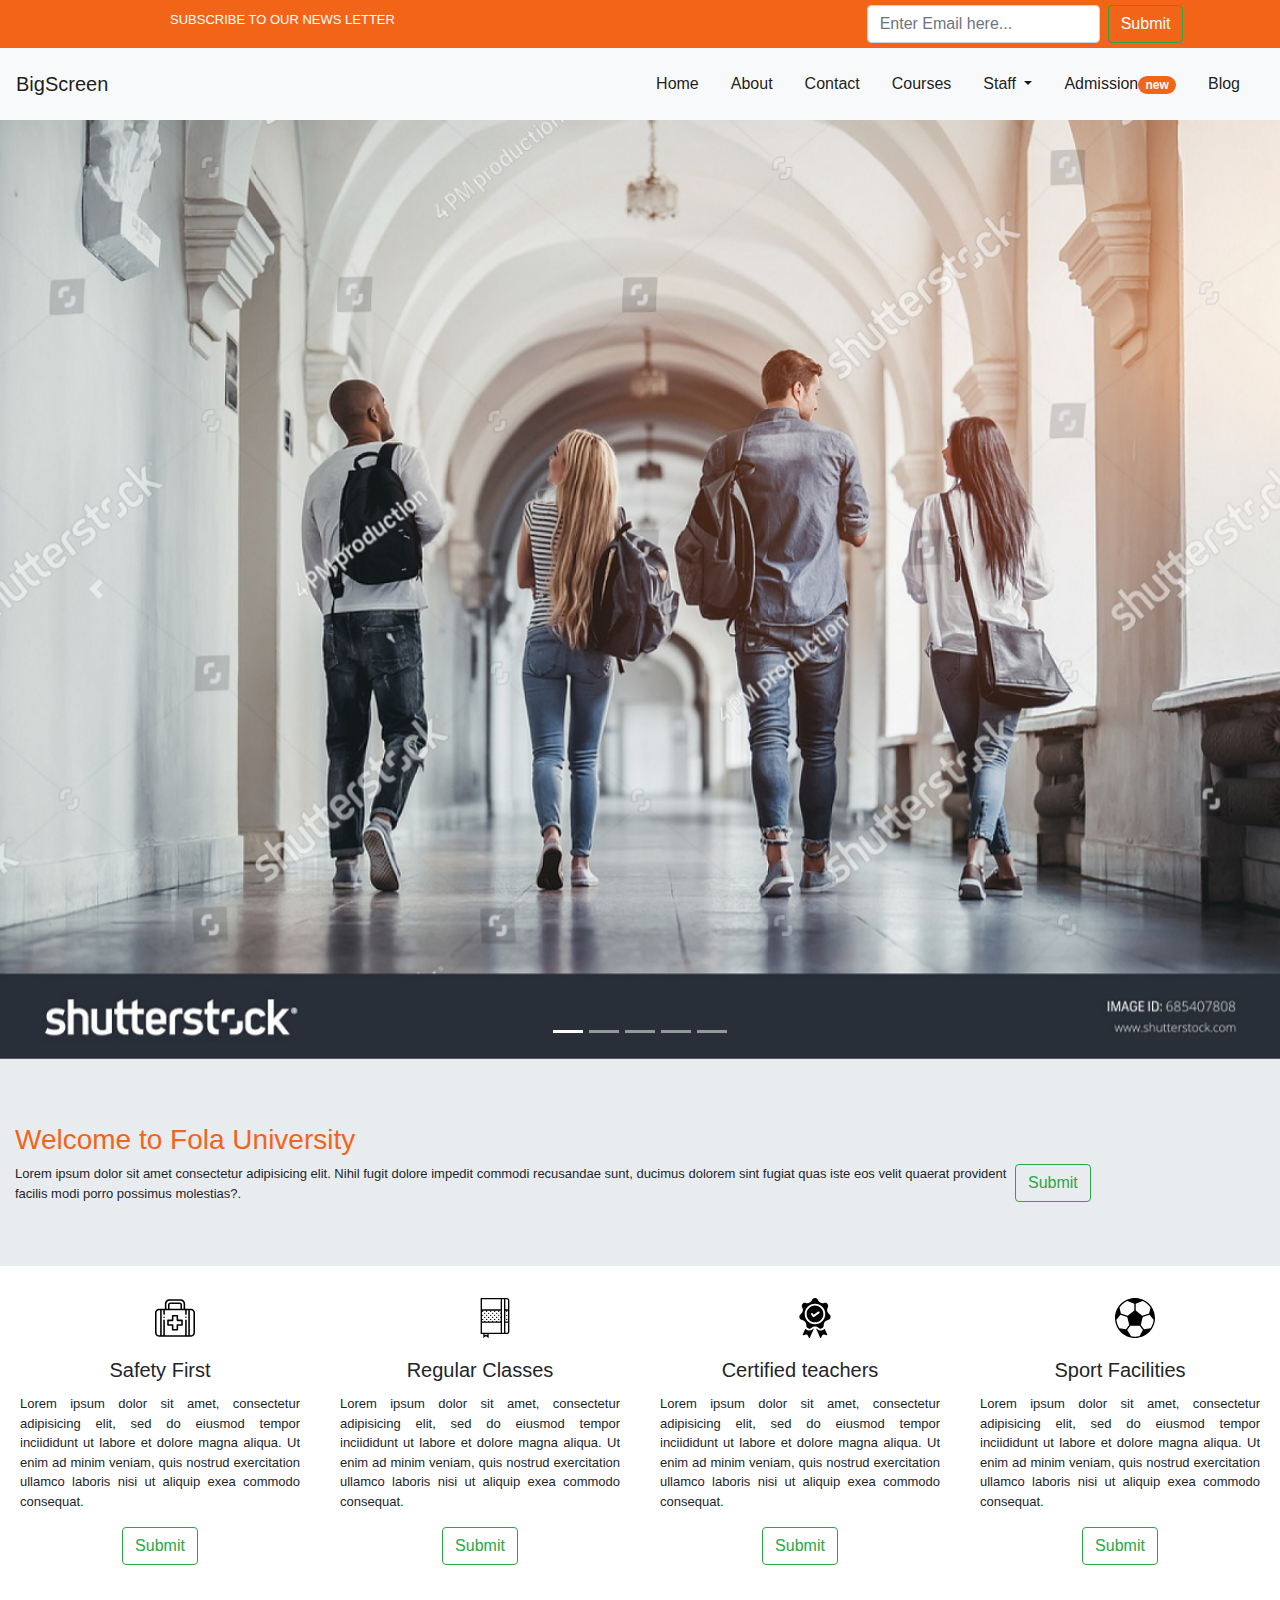
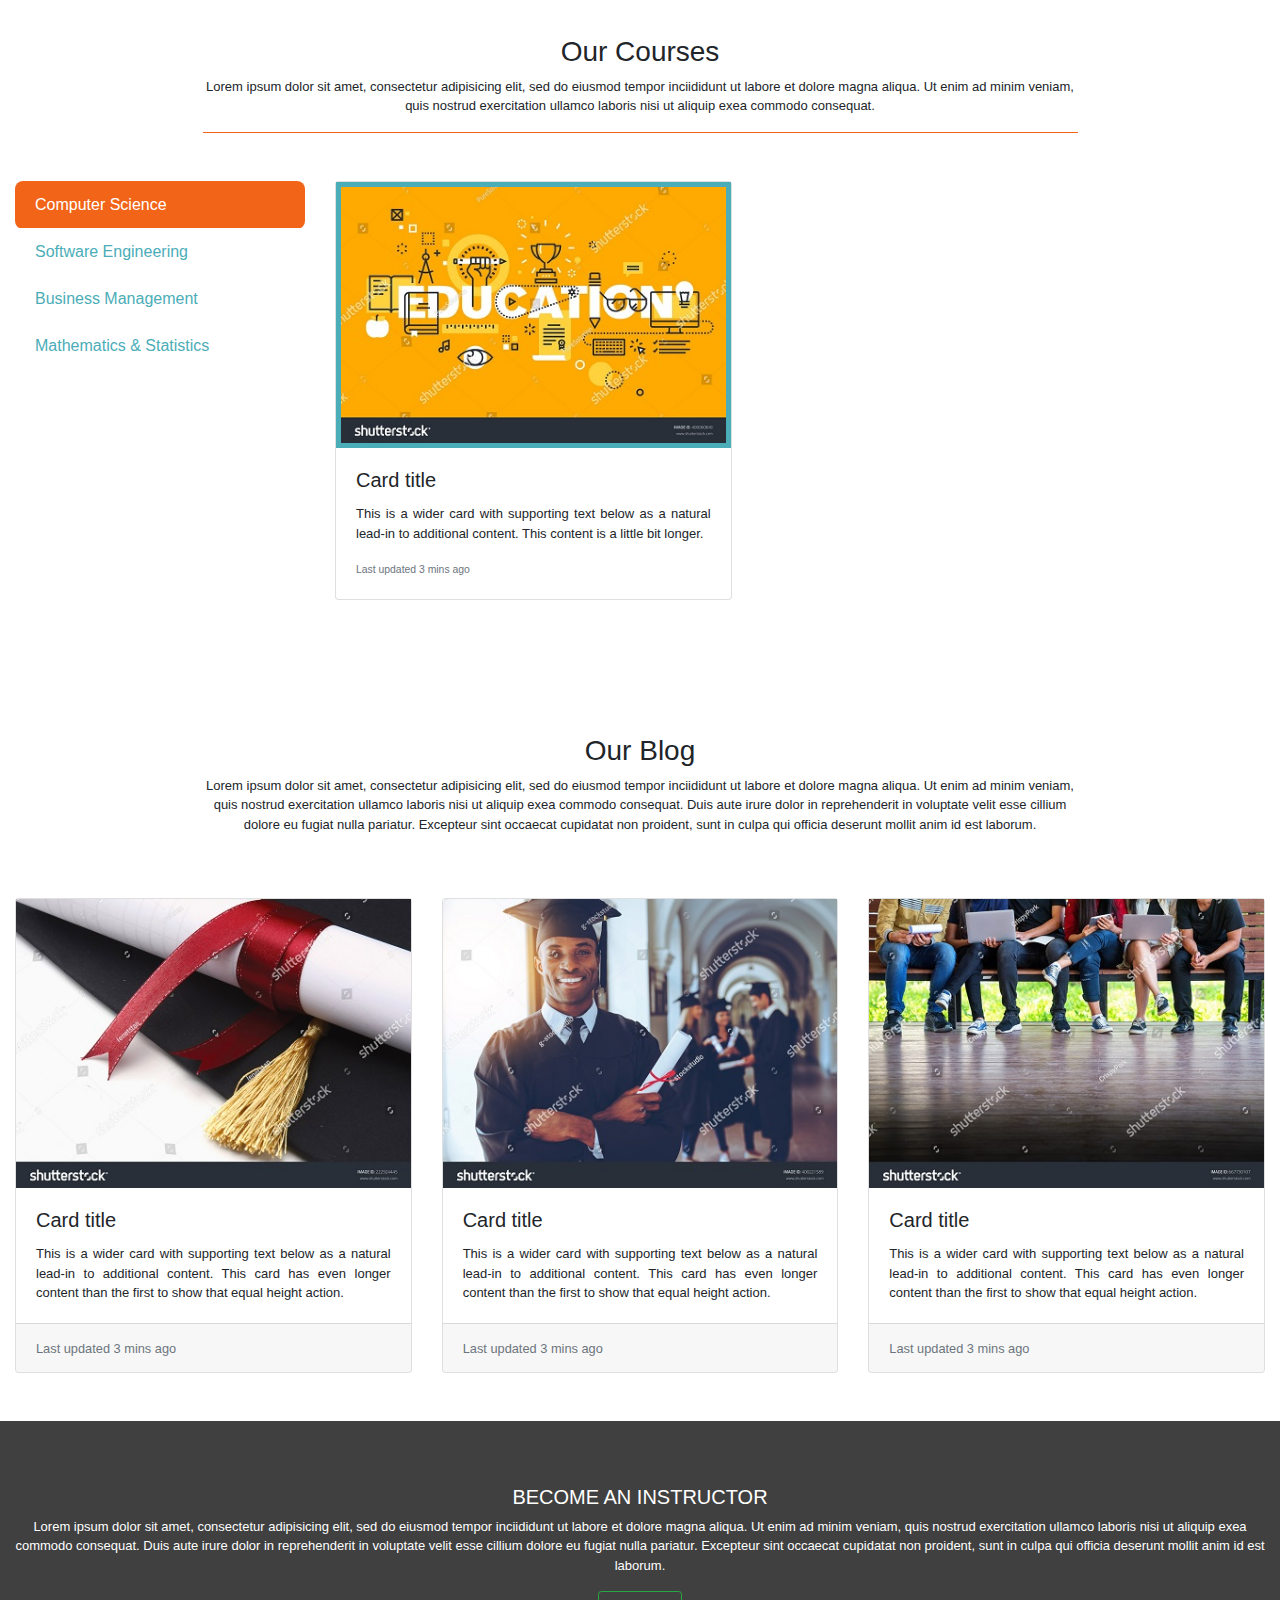
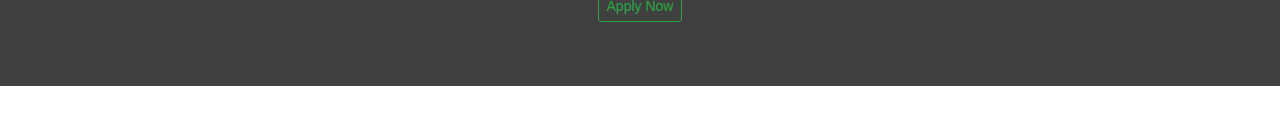
==== index.html @ 026486ad "index, about and contact pages" ====
<!DOCTYPE html>
<html lang="en">
<head>
    <meta charset="UTF-8">
    <meta name="viewport" content="width=device-width, initial-scale=1.0">
    <meta http-equiv="X-UA-Compatible" content="ie=edge">
    <meta name="viewport" content="width=device-width, initial-scale=1, shrink-to-fit=no">
    <meta name="Description" content="University Portal">
    <meta name="Keywords" content="Univerity, Portal, School, Learning, Education, Platform">
    <link rel="shortcut icon" href="src/flaticon/icon.png" type="image/x-icon">
    <title>Home | The Federal University of Fola</title>
    <link rel="stylesheet" href="https://stackpath.bootstrapcdn.com/bootstrap/4.3.1/css/bootstrap.min.css" integrity="sha384-ggOyR0iXCbMQv3Xipma34MD+dH/1fQ784/j6cY/iJTQUOhcWr7x9JvoRxT2MZw1T" crossorigin="anonymous">
    <!-- <link rel="stylesheet" href="src/css/bootstrap.min.css"> -->
    <link rel="stylesheet" href="src/css/style.css">
</head>
<body>
    <div class="container-fluid">
        <div id="top-nav" class="row">
            <div class="col-sm-8">
                <p>SUBSCRIBE TO OUR NEWS LETTER</p>
            </div>
            <div class="col-sm-4">
                <form class="form-inline my-2 my-lg-0">
                    <input class="form-control mr-sm-2" type="search" placeholder="Enter Email here..." aria-label="Search">
                    <button class="btn btn-outline-success my-2 my-sm-0 text-white" type="submit">Submit</button>
                </form>
            </div>
        </div>
        <div class="row">
            <div class="col-sm-12 p-0">
                <nav class="navbar navbar-expand-lg navbar-light bg-light p-3">
                    <a class="navbar-brand" href="#">BigScreen</a>
                    <div class="collapse navbar-collapse" id="navbarNavDropdown">
                        <ul class="navbar-nav ml-auto">
                        <li class="nav-item ">
                            <a class="nav-link mr-3 active" href="index.html">Home</a>
                        </li>
                        <li class="nav-item">
                            <a class="nav-link mr-3 active" href="about.html">About</a>
                        </li>
                        <li class="nav-item">
                            <a class="nav-link mr-3 active" href="contact.html">Contact</a>
                        </li>
                        <li class="nav-item">
                            <a class="nav-link mr-3 active" href="#">Courses</a>
                        </li>
                        <li class="nav-item dropdown">
                            <a class="nav-link dropdown-toggle mr-3 active" href="#" id="navbarDropdownMenuLink" role="button" data-toggle="dropdown" aria-haspopup="true" aria-expanded="false">
                            Staff
                            </a>
                            <div class="dropdown-menu" aria-labelledby="navbarDropdownMenuLink">
                            <a class="dropdown-item" href="#">Action</a>
                            <a class="dropdown-item" href="#">Another action</a>
                            <a class="dropdown-item" href="#">Something else here</a>
                            </div>
                        </li>
                        <li class="nav-item">
                            <a class="nav-link mr-3 active" href="#">Admission<span class="badge badge-pill my-badge">new</span></a>
                        </li>
                        <li class="nav-item">
                            <a class="nav-link mr-3 active" href="#">Blog</a>
                        </li>
                        </ul>
                    </div>
                </nav>
            </div>
        </div>
        <div class="row">
            <div class="col-sm-12 p-0">
                <div id="carouselExampleIndicators" class="carousel slide" data-ride="carousel">
                    <ol class="carousel-indicators">
                        <li data-target="#carouselExampleIndicators" data-slide-to="0" class="active"></li>
                        <li data-target="#carouselExampleIndicators" data-slide-to="1"></li>
                        <li data-target="#carouselExampleIndicators" data-slide-to="2"></li>
                        <li data-target="#carouselExampleIndicators" data-slide-to="3"></li>
                        <li data-target="#carouselExampleIndicators" data-slide-to="4"></li>
                    </ol>
                    <div class="carousel-inner">
                        <div class="carousel-item active">
                        <img src="src/images/carousel1.jpg" class="d-block w-100" alt="...">
                        </div>
                        <div class="carousel-item">
                        <img src="src/images/carousel2.jpg" class="d-block w-100" alt="...">
                        </div>
                        <div class="carousel-item">
                            <img src="src/images/carousel7.jpg" class="d-block w-100" alt="...">
                        </div>
                        <div class="carousel-item ">
                            <img src="src/images/carousel4.jpg" class="d-block w-100" alt="...">
                        </div>
                        <div class="carousel-item">
                        <img src="src/images/carousel8.jpg" class="d-block w-100" alt="...">
                        </div>
                    </div>
                    <a class="carousel-control-prev" href="#carouselExampleIndicators" role="button" data-slide="prev">
                        <span class="carousel-control-prev-icon" aria-hidden="true"></span>
                        <span class="sr-only">Previous</span>
                    </a>
                    <a class="carousel-control-next" href="#carouselExampleIndicators" role="button" data-slide="next">
                        <span class="carousel-control-next-icon" aria-hidden="true"></span>
                        <span class="sr-only">Next</span>
                    </a>
                </div>
            </div>
        </div>
        <div class="row">
            <div class="col-sm-12 p-0">
                <div class="jumbotron jumbotron-fluid">
                    <div class="container-fluid">
                        <h3 class="">Welcome to Fola University</h3>
                        <p style="width: 80%; float: left;" class="lead">Lorem ipsum dolor sit amet consectetur adipisicing elit. Nihil fugit dolore impedit commodi recusandae sunt, ducimus dolorem sint fugiat quas iste eos velit quaerat provident facilis modi porro possimus molestias?.</p>
                        <button class="btn btn-outline-success my-2 my-sm-0 btn-md" type="submit">Submit</button>
                    </div>
                </div>
            </div>
        </div>
        <div class="row">
            <div class="col-sm-3 text-center p-0">
                <div class="card  border-0" style="width: 100%;">
                    <img src="src/flaticon/first-aid-kit.svg" class="card-img-top" alt="...">
                    <div class="card-body">
                        <h5 class="card-title">Safety First</h5>
                        <p class="card-text">Lorem ipsum dolor sit amet, consectetur adipisicing elit, sed do eiusmod tempor inciididunt ut labore et dolore magna aliqua. Ut enim ad minim veniam, quis nostrud exercitation ullamco laboris nisi ut aliquip exea commodo consequat.</p>
                        <button class="btn btn-outline-success my-2 my-sm-0" type="submit">Submit</button>
                    </div>
                </div>
            </div>
            <div class="col-sm-3 text-center p-0">
                    <div class="card border-0" style="width: 100%;">
                            <img src="src/flaticon/notebook.svg" class="card-img-top" alt="...">
                            <div class="card-body">
                              <h5 class="card-title">Regular Classes</h5>
                              <p class="card-text">Lorem ipsum dolor sit amet, consectetur adipisicing elit, sed do eiusmod tempor inciididunt ut labore et dolore magna aliqua. Ut enim ad minim veniam, quis nostrud exercitation ullamco laboris nisi ut aliquip exea commodo consequat.</p>
                              <button class="btn btn-outline-success my-2 my-sm-0" type="submit">Submit</button>
                            </div>
                          </div>
            </div>
            <div class="col-sm-3 text-center p-0">
                    <div class="card border-0" style="width: 100%;">
                            <img src="src/flaticon/quality.svg" class="card-img-top" alt="...">
                            <div class="card-body">
                              <h5 class="card-title">Certified teachers</h5>
                              <p class="card-text">Lorem ipsum dolor sit amet, consectetur adipisicing elit, sed do eiusmod tempor inciididunt ut labore et dolore magna aliqua. Ut enim ad minim veniam, quis nostrud exercitation ullamco laboris nisi ut aliquip exea commodo consequat.</p>
                              <button class="btn btn-outline-success my-2 my-sm-0" type="submit">Submit</button>
                            </div>
                          </div>
            </div>
            <div class="col-sm-3 text-center p-0">
                    <div class="card border-0" style="width: 100%;">
                            <img src="src/flaticon/football.svg" class="card-img-top" alt="...">
                            <div class="card-body">
                              <h5 class="card-title">Sport Facilities</h5>
                              <p class="card-text">Lorem ipsum dolor sit amet, consectetur adipisicing elit, sed do eiusmod tempor inciididunt ut labore et dolore magna aliqua. Ut enim ad minim veniam, quis nostrud exercitation ullamco laboris nisi ut aliquip exea commodo consequat.</p>
                              <button class="btn btn-outline-success my-2 my-sm-0" type="submit">Submit</button>
                            </div>
                          </div>
            </div>
        </div>
        <div class="row mb-5">
            <div class="col-sm-12">
                <div class=" text-center our-courses">
                    <h3>Our Courses</h3>
                    <p>Lorem ipsum dolor sit amet, consectetur adipisicing elit, sed do eiusmod tempor inciididunt ut labore et dolore magna aliqua. Ut enim ad minim veniam, quis nostrud exercitation ullamco laboris nisi ut aliquip exea commodo consequat.</p>
                </div>
            </div>
        </div>
        <div class="row">
            <div class="col-sm-3">
                    <ul class="list-group">
                            <li id="courses-bg" class="list-group-item border-0"><a class="text-decor" href="#">Computer Science</a></li>
                            <li class="list-group-item border-0"><a class="text-decor" href="#">Software Engineering</a></li>
                            <li class="list-group-item border-0"><a class="text-decor" href="#">Business Management</a></li>
                            <li class="list-group-item border-0"><a class="text-decor" href="#">Mathematics & Statistics</a></li>
                          </ul>
            </div>
            <div class="col-sm-4">
                <div class="card mb-3">
                    <img style="border: 5px solid #4badb8;" src="src/images/carousel5.jpg" class="" alt="...">
                    <div class="card-body">
                        <h5 class="card-title">Card title</h5>
                        <p class="card-text">This is a wider card with supporting text below as a natural lead-in to additional content. This content is a little bit longer.</p>
                        <p class="card-text"><small class="text-muted">Last updated 3 mins ago</small></p>
                    </div>
                </div>
            </div>
            <div class="col-sm-5">
                <div class="embed-responsive embed-responsive-1by1">
                    <iframe class="embed-responsive-item" src="https://www.youtube.com/embed/5GcQtLDGXy8" frameborder="0" allow="accelerometer; autoplay; encrypted-media; gyroscope; picture-in-picture"></iframe>
                </div>
            </div>
        </div>
        <div class="row mb-5">
            <div class="col-sm-12">
                <div style="border: none;" class=" text-center our-courses">
                    <h3>Our Blog</h3>
                    <p>Lorem ipsum dolor sit amet, consectetur adipisicing elit, sed do eiusmod tempor inciididunt ut labore et dolore magna aliqua. Ut enim ad minim veniam, quis nostrud exercitation ullamco laboris nisi ut aliquip exea commodo consequat. Duis aute irure dolor in reprehenderit in voluptate velit esse cillium dolore eu fugiat nulla pariatur. Excepteur sint occaecat cupidatat non proident, sunt in culpa qui officia deserunt mollit anim id est laborum.</p>
                </div>
            </div>
        </div>
        <div class="row mb-5">
            <div class="col-sm-4">
                <div class="card">
                    <img src="src/images/card-image1.jpg" class="" alt="...">
                    <div class="card-body">
                        <h5 class="card-title">Card title</h5>
                        <p class="card-text">This is a wider card with supporting text below as a natural lead-in to additional content. This card has even longer content than the first to show that equal height action.</p>
                    </div>
                    <div class="card-footer">
                        <small class="text-muted">Last updated 3 mins ago</small>
                    </div>
                </div>
            </div>

            <div class="col-sm-4">
                <div class="card">
                    <img src="src/images/card-image2.jpg" class="" alt="...">
                    <div class="card-body">
                        <h5 class="card-title">Card title</h5>
                        <p class="card-text">This is a wider card with supporting text below as a natural lead-in to additional content. This card has even longer content than the first to show that equal height action.</p>
                    </div>
                    <div class="card-footer">
                        <small class="text-muted">Last updated 3 mins ago</small>
                    </div>
                </div>
            </div>
            <div class="col-sm-4">
                <div class="card">
                    <img src="src/images/card-image3.jpg" class="" alt="...">
                    <div class="card-body">
                        <h5 class="card-title">Card title</h5>
                        <p class="card-text">This is a wider card with supporting text below as a natural lead-in to additional content. This card has even longer content than the first to show that equal height action.</p>
                    </div>
                    <div class="card-footer">
                        <small class="text-muted">Last updated 3 mins ago</small>
                    </div>
                </div>
            </div>
        </div>
        <div class="row">
            <div class="col-sm-12 p-0">
                <div class="jumbotron jumbotron-fluid jumbo-bg">
                    <div class="container-fluid">
                        <h5 class="">BECOME AN INSTRUCTOR</h5>
                        <p class="lead">Lorem ipsum dolor sit amet, consectetur adipisicing elit, sed do eiusmod tempor inciididunt ut labore et dolore magna aliqua. Ut enim ad minim veniam, quis nostrud exercitation ullamco laboris nisi ut aliquip exea commodo consequat. Duis aute irure dolor in reprehenderit in voluptate velit esse cillium dolore eu fugiat nulla pariatur. Excepteur sint occaecat cupidatat non proident, sunt in culpa qui officia deserunt mollit anim id est laborum.</p>
                        <button class="btn btn-outline-success my-2 my-sm-0 btn-sm" type="submit">Apply Now</button>
                    </div>
                </div>
            </div>
        </div>
        <div class="row">
            <div class="col-sm-12">

            </div>
        </div>
        
    </div>
    
    

    <script src="https://code.jquery.com/jquery-3.3.1.slim.min.js" integrity="sha384-q8i/X+965DzO0rT7abK41JStQIAqVgRVzpbzo5smXKp4YfRvH+8abtTE1Pi6jizo" crossorigin="anonymous"></script>
    <script src="https://cdnjs.cloudflare.com/ajax/libs/popper.js/1.14.7/umd/popper.min.js" integrity="sha384-UO2eT0CpHqdSJQ6hJty5KVphtPhzWj9WO1clHTMGa3JDZwrnQq4sF86dIHNDz0W1" crossorigin="anonymous"></script>
    <script src="https://stackpath.bootstrapcdn.com/bootstrap/4.3.1/js/bootstrap.min.js" integrity="sha384-JjSmVgyd0p3pXB1rRibZUAYoIIy6OrQ6VrjIEaFf/nJGzIxFDsf4x0xIM+B07jRM" crossorigin="anonymous"></script>

    <!-- <script src="src/js/jquery-3.4.1.min.js"></script>
    <script src="src/js/popper.min.js"></script>
    <script src="src/js/bootstrap.min.js"></script> -->
</body>
</html>
---- src/css/style.css ----
@font-face {
    font-family: IndieFlower-Regular;
    src: url(../fonts-awesome/Livvic/Livvic-Black.ttf);
  }

body {
    font-family: 'Livvic', sans-serif;
}
#top-nav {
    background-color: #F26519;
    padding: 5px;
}
#top-nav p {
    color: #fff;
    margin: 5px 0 0 150px
}
.container-fluid > h3 {
    color: #F26519;
}
.container-fluid p {
    font-size: 13px;
}
.my-badge {
    background-color: #F26519;
    color: #fff;
}
p.card-text {
    font-size: 13px;
    text-align: justify;
}
img.card-img-top {
    width: 40px;
    /* background-color: #F26519; */
    position: relative;
    left: 155px;
    padding: px;
}

.our-courses {
    margin: auto;
    width: 70%;
    margin-top: 50px;
    border-bottom: 1px solid #F26519;
}
.br-radius {
    border: 1px solid;
    border-radius: 5px;
    border-bottom: 0px !important;
    border-bottom: 1px solid;
}
#courses-bg {
    background-color: #F26519;
    border: none !important;
    border-radius: 8px !important;
}
#courses-bg a {
    color: #fff;
}
a.text-decor {
    text-decoration: none;
    color: #4badb8;
}
.jumbo-bg {
    background-color: #404040;
    color: #fff;
    text-align: center;
}
.mb-10 {
    margin-bottom: 100px;
}
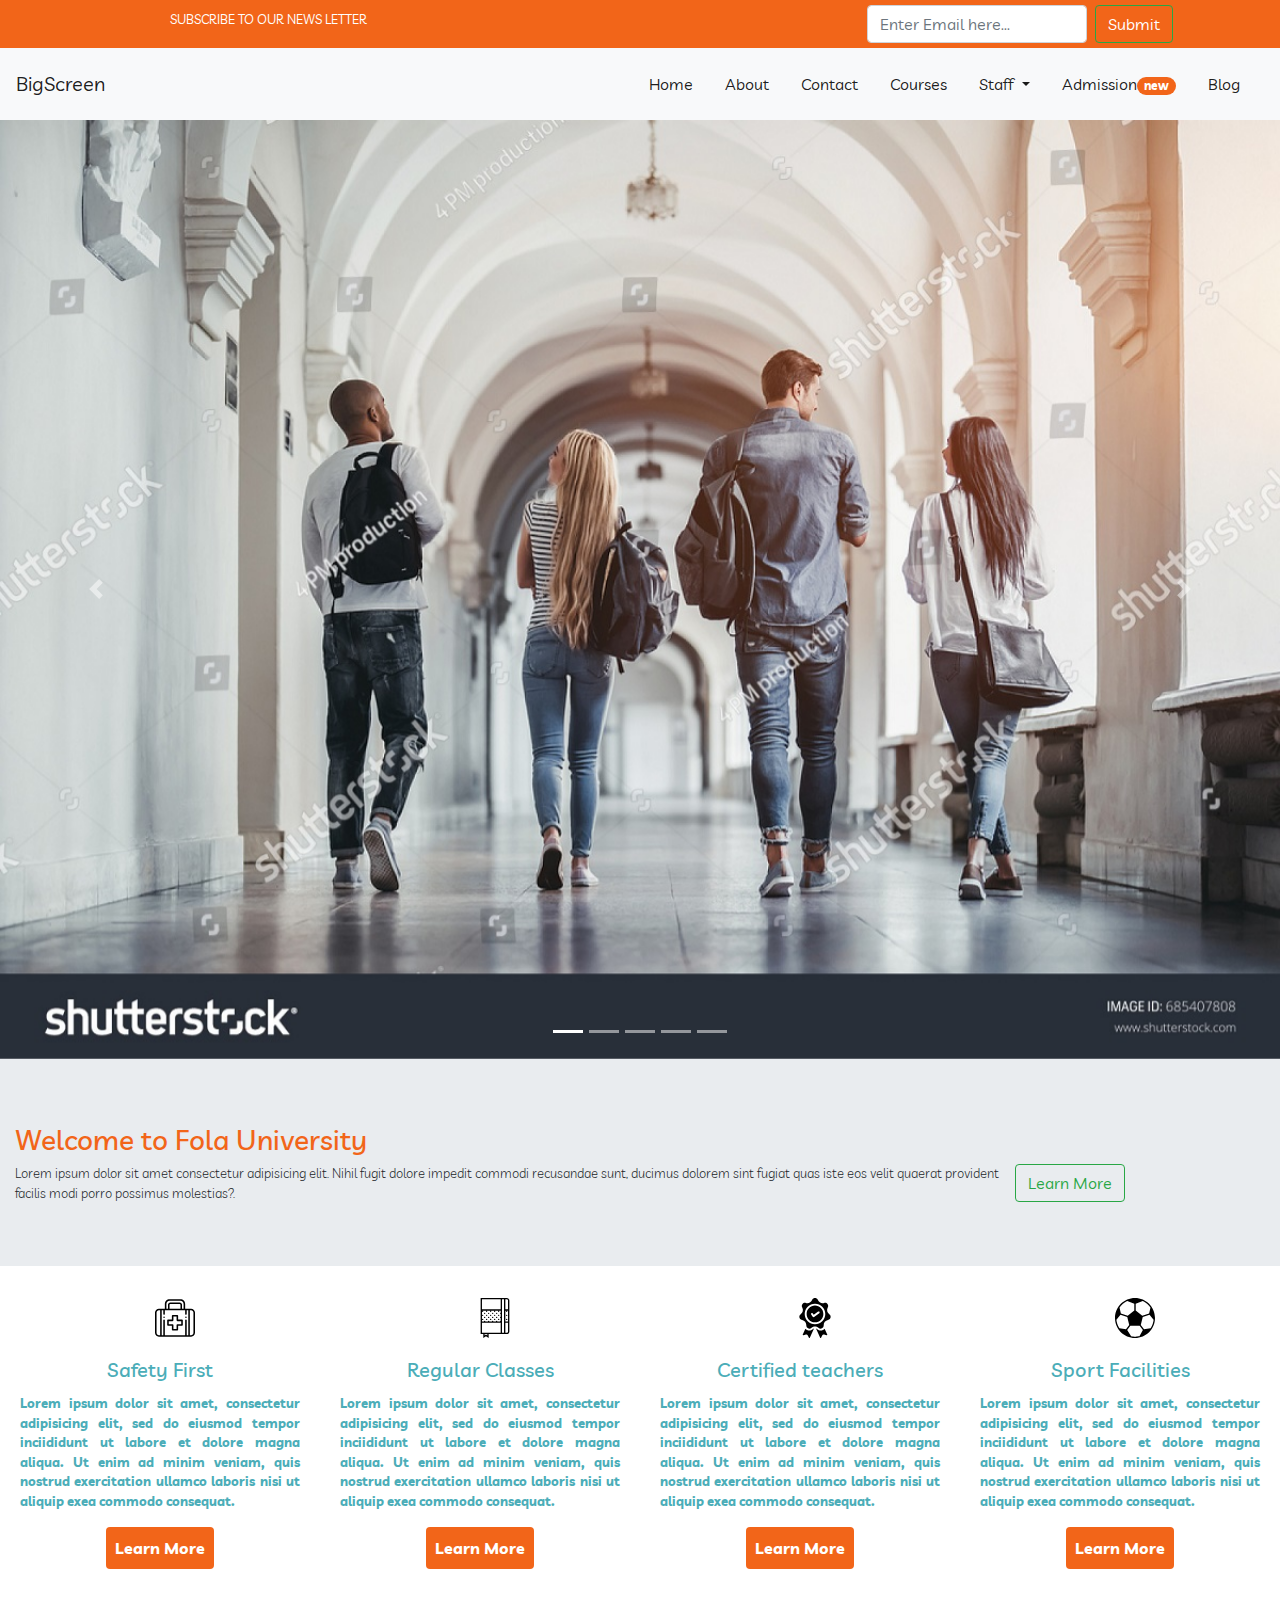
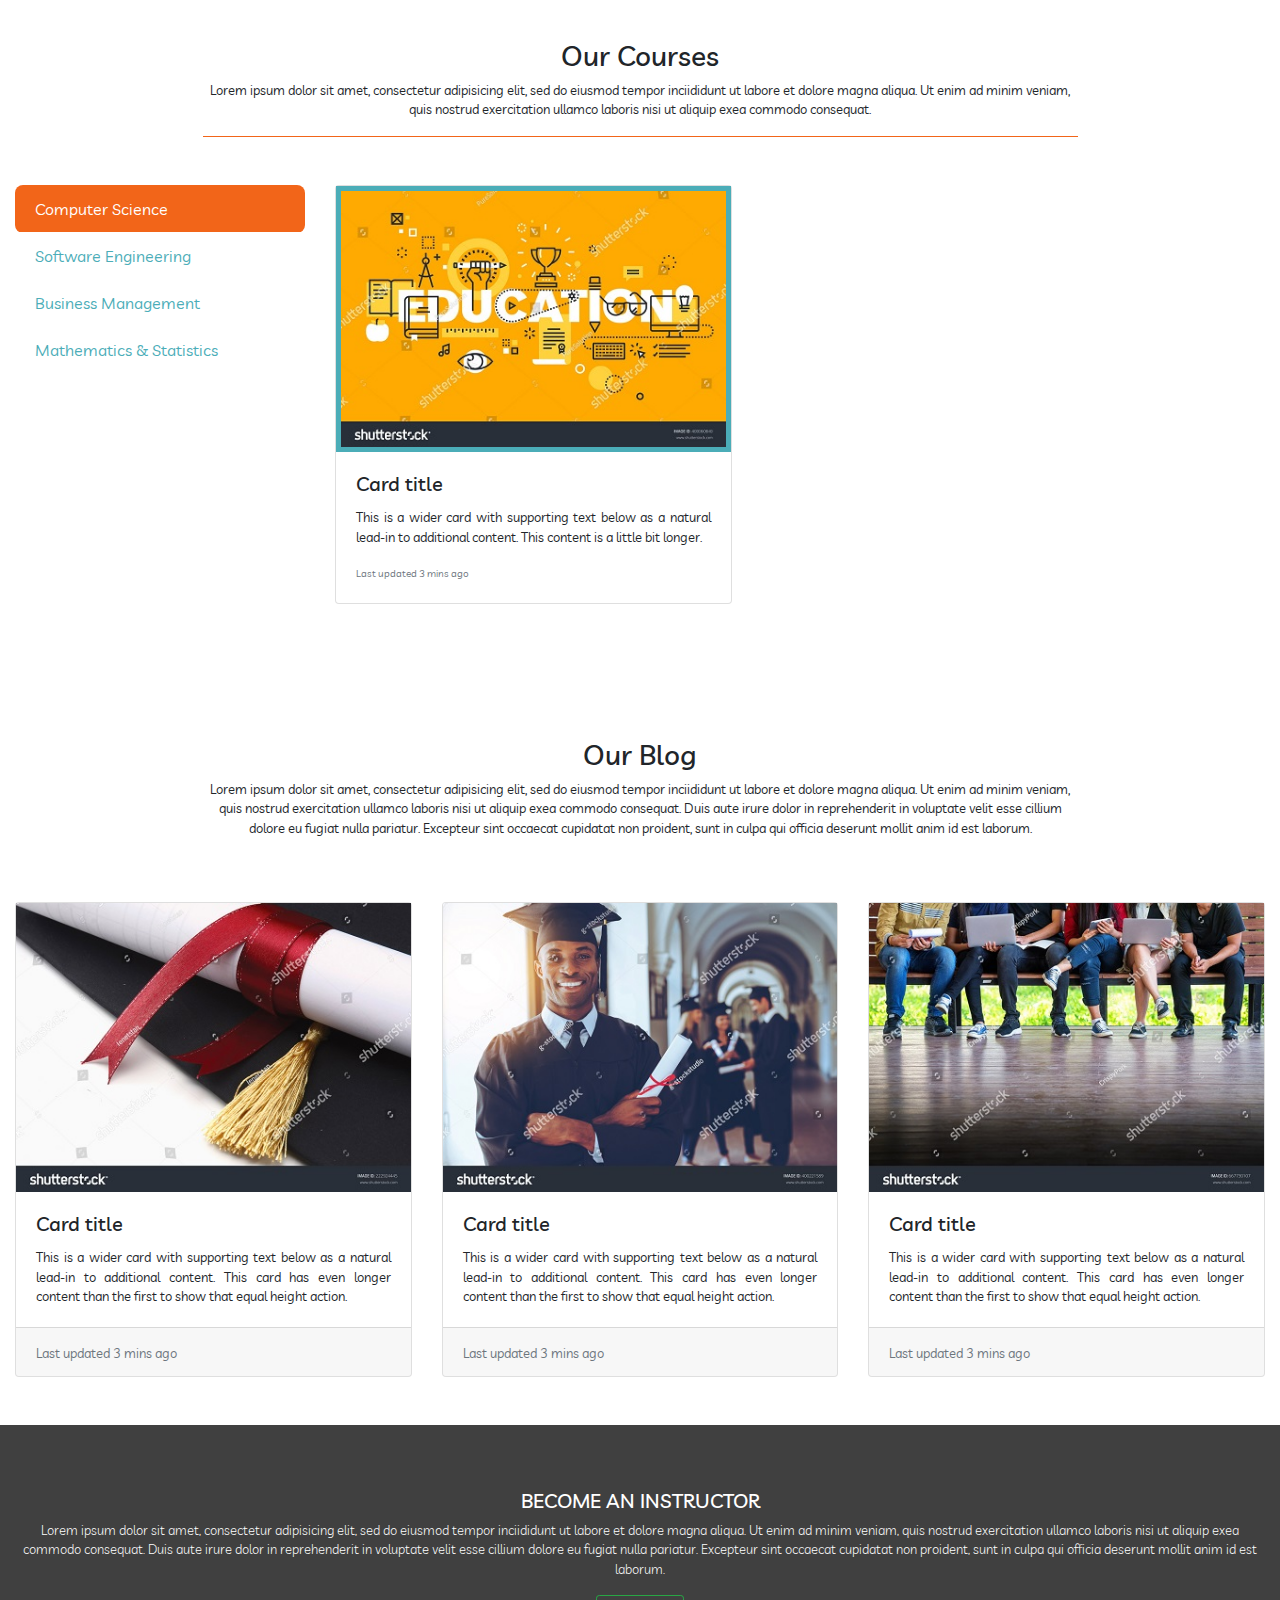
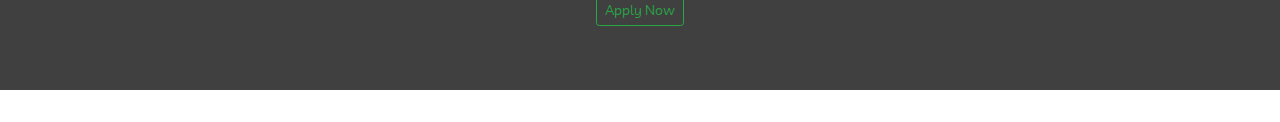
==== commit 694527d3: "some more changes" ====
--- a/index.html
+++ b/index.html
@@ -55,7 +55,7 @@
                             </div>
                         </li>
                         <li class="nav-item">
-                            <a class="nav-link mr-3 active" href="#">Admission<span class="badge badge-pill my-badge">new</span></a>
+                            <a class="nav-link mr-3 active" href="admission.html">Admission<span class="badge badge-pill my-badge">new</span></a>
                         </li>
                         <li class="nav-item">
                             <a class="nav-link mr-3 active" href="#">Blog</a>
@@ -109,51 +109,59 @@
                     <div class="container-fluid">
                         <h3 class="">Welcome to Fola University</h3>
                         <p style="width: 80%; float: left;" class="lead">Lorem ipsum dolor sit amet consectetur adipisicing elit. Nihil fugit dolore impedit commodi recusandae sunt, ducimus dolorem sint fugiat quas iste eos velit quaerat provident facilis modi porro possimus molestias?.</p>
-                        <button class="btn btn-outline-success my-2 my-sm-0 btn-md" type="submit">Submit</button>
-                    </div>
-                </div>
-            </div>
-        </div>
-        <div class="row">
-            <div class="col-sm-3 text-center p-0">
-                <div class="card  border-0" style="width: 100%;">
-                    <img src="src/flaticon/first-aid-kit.svg" class="card-img-top" alt="...">
-                    <div class="card-body">
-                        <h5 class="card-title">Safety First</h5>
-                        <p class="card-text">Lorem ipsum dolor sit amet, consectetur adipisicing elit, sed do eiusmod tempor inciididunt ut labore et dolore magna aliqua. Ut enim ad minim veniam, quis nostrud exercitation ullamco laboris nisi ut aliquip exea commodo consequat.</p>
-                        <button class="btn btn-outline-success my-2 my-sm-0" type="submit">Submit</button>
-                    </div>
-                </div>
-            </div>
-            <div class="col-sm-3 text-center p-0">
-                    <div class="card border-0" style="width: 100%;">
-                            <img src="src/flaticon/notebook.svg" class="card-img-top" alt="...">
-                            <div class="card-body">
-                              <h5 class="card-title">Regular Classes</h5>
-                              <p class="card-text">Lorem ipsum dolor sit amet, consectetur adipisicing elit, sed do eiusmod tempor inciididunt ut labore et dolore magna aliqua. Ut enim ad minim veniam, quis nostrud exercitation ullamco laboris nisi ut aliquip exea commodo consequat.</p>
-                              <button class="btn btn-outline-success my-2 my-sm-0" type="submit">Submit</button>
-                            </div>
-                          </div>
-            </div>
-            <div class="col-sm-3 text-center p-0">
-                    <div class="card border-0" style="width: 100%;">
-                            <img src="src/flaticon/quality.svg" class="card-img-top" alt="...">
-                            <div class="card-body">
-                              <h5 class="card-title">Certified teachers</h5>
-                              <p class="card-text">Lorem ipsum dolor sit amet, consectetur adipisicing elit, sed do eiusmod tempor inciididunt ut labore et dolore magna aliqua. Ut enim ad minim veniam, quis nostrud exercitation ullamco laboris nisi ut aliquip exea commodo consequat.</p>
-                              <button class="btn btn-outline-success my-2 my-sm-0" type="submit">Submit</button>
-                            </div>
-                          </div>
-            </div>
-            <div class="col-sm-3 text-center p-0">
-                    <div class="card border-0" style="width: 100%;">
-                            <img src="src/flaticon/football.svg" class="card-img-top" alt="...">
-                            <div class="card-body">
-                              <h5 class="card-title">Sport Facilities</h5>
-                              <p class="card-text">Lorem ipsum dolor sit amet, consectetur adipisicing elit, sed do eiusmod tempor inciididunt ut labore et dolore magna aliqua. Ut enim ad minim veniam, quis nostrud exercitation ullamco laboris nisi ut aliquip exea commodo consequat.</p>
-                              <button class="btn btn-outline-success my-2 my-sm-0" type="submit">Submit</button>
-                            </div>
-                          </div>
+                        <button class="btn btn-outline-success my-2 my-sm-0 btn-md" type="submit">Learn More</button>
+                    </div>
+                </div>
+            </div>
+        </div>
+        <div class="row">
+            <div class="col-sm-3 text-center p-0">
+                <a class="cards-style" href="#">
+                    <div class="card border-0" style="width: 100%;">
+                        <img src="src/flaticon/first-aid-kit.svg" class="card-img-top" alt="...">
+                        <div class="card-body">
+                            <h5 class="card-title">Safety First</h5>
+                            <p class="card-text">Lorem ipsum dolor sit amet, consectetur adipisicing elit, sed do eiusmod tempor inciididunt ut labore et dolore magna aliqua. Ut enim ad minim veniam, quis nostrud exercitation ullamco laboris nisi ut aliquip exea commodo consequat.</p>
+                            <button class="btn my-badge my-2 my-sm-0 buttons" type="submit">Learn More</button>
+                        </div>
+                    </div>
+                </a>
+            </div>
+            <div class="col-sm-3 text-center p-0">
+                <a class="cards-style" href="">
+                    <div class="card border-0" style="width: 100%;">
+                        <img src="src/flaticon/notebook.svg" class="card-img-top" alt="...">
+                        <div class="card-body">
+                            <h5 class="card-title">Regular Classes</h5>
+                            <p class="card-text">Lorem ipsum dolor sit amet, consectetur adipisicing elit, sed do eiusmod tempor inciididunt ut labore et dolore magna aliqua. Ut enim ad minim veniam, quis nostrud exercitation ullamco laboris nisi ut aliquip exea commodo consequat.</p>
+                            <button class="btn my-badge my-2 my-sm-0 buttons" type="submit">Learn More</button>
+                        </div>
+                    </div>
+                </a>
+            </div>
+            <div class="col-sm-3 text-center p-0">
+                <a class="cards-style" href="">
+                    <div class="card border-0" style="width: 100%;">
+                        <img src="src/flaticon/quality.svg" class="card-img-top" alt="...">
+                        <div class="card-body">
+                            <h5 class="card-title">Certified teachers</h5>
+                            <p class="card-text">Lorem ipsum dolor sit amet, consectetur adipisicing elit, sed do eiusmod tempor inciididunt ut labore et dolore magna aliqua. Ut enim ad minim veniam, quis nostrud exercitation ullamco laboris nisi ut aliquip exea commodo consequat.</p>
+                            <button class="btn my-badge my-2 my-sm-0 buttons" type="submit">Learn More</button>
+                        </div>
+                    </div>
+                </a>
+            </div>
+            <div class="col-sm-3 text-center p-0">
+                <a class="cards-style" href="">
+                    <div class="card border-0" style="width: 100%;">
+                        <img src="src/flaticon/football.svg" class="card-img-top" alt="...">
+                        <div class="card-body">
+                            <h5 class="card-title">Sport Facilities</h5>
+                            <p class="card-text">Lorem ipsum dolor sit amet, consectetur adipisicing elit, sed do eiusmod tempor inciididunt ut labore et dolore magna aliqua. Ut enim ad minim veniam, quis nostrud exercitation ullamco laboris nisi ut aliquip exea commodo consequat.</p>
+                            <button class="btn my-badge my-2 my-sm-0 buttons" type="submit">Learn More</button>
+                        </div>
+                    </div>
+                </a>
             </div>
         </div>
         <div class="row mb-5">
--- a/src/css/style.css
+++ b/src/css/style.css
@@ -1,8 +1,26 @@
-@font-face {
-    font-family: IndieFlower-Regular;
+@import url('https://fonts.googleapis.com/css?family=Livvic&display=swap');
+/* @font-face {
+    font-family: 'Livvic', sans-serif;
     src: url(../fonts-awesome/Livvic/Livvic-Black.ttf);
-  }
-
+} */
+a.cards-style {
+    font-weight: bold;
+    text-decoration: none !important;
+    color: #4badb8;
+    transition: all 1s;
+}
+a.cards-style:hover {
+    color: #4badb8;
+    transform: scale(1.1);
+}
+.buttons {
+    font-weight: bold;
+    padding: 8px;
+}
+.buttons:hover {
+    border: 2px solid #F26519;
+    background-color: #fff;
+}
 body {
     font-family: 'Livvic', sans-serif;
 }
